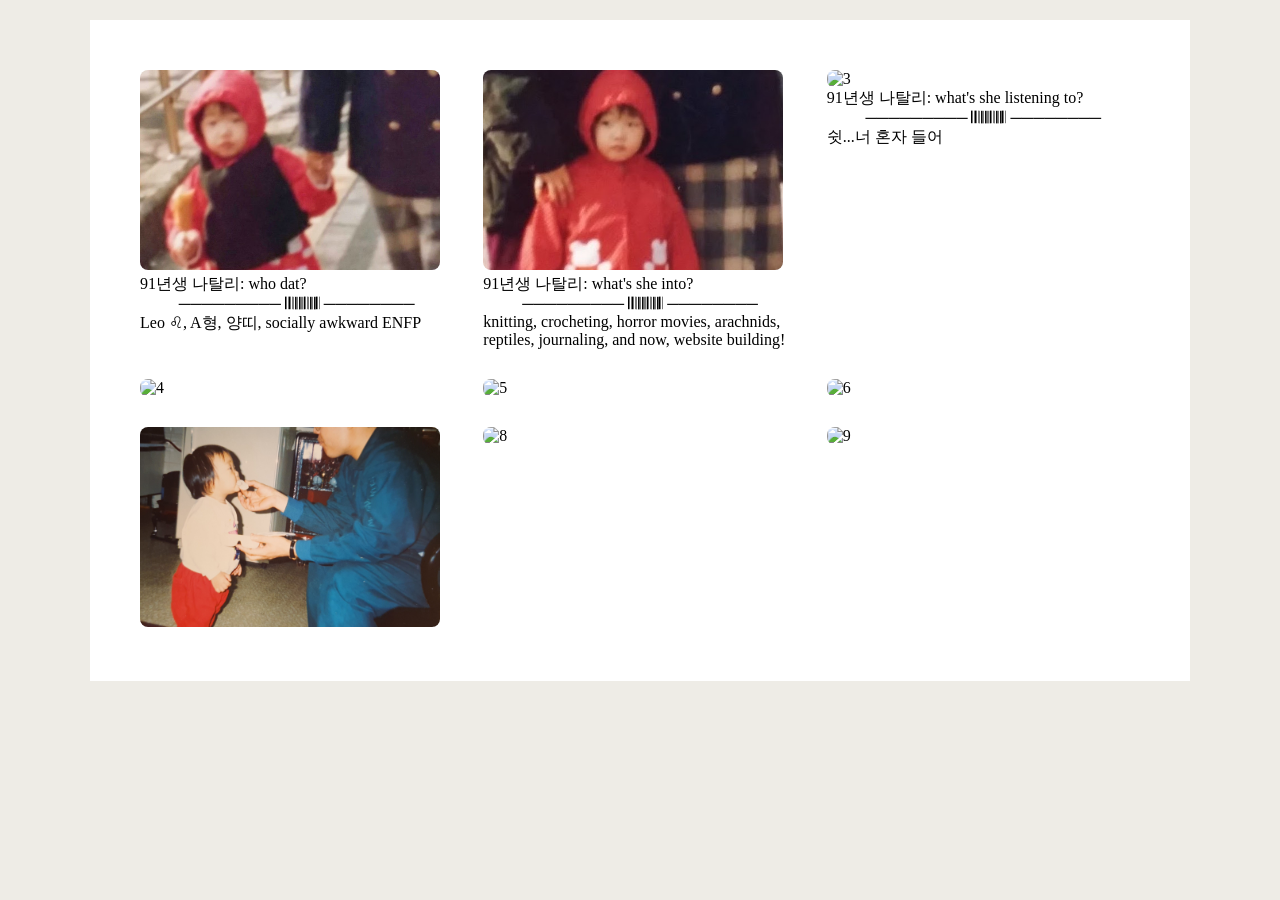
==== gallery/index.html @ 5973ffe4 "first commit" ====
<!DOCTYPE html>
<html lang="en">
<head>
    <link rel="stylesheet" href="../style.css">
    <meta charset="UTF-8">
    <meta name="viewport" content="width=device-width, initial-scale=1.0">
    <title>poppy farm 2.0</title>
</head>
<body>
    <div class="gallery">
        <div class="photo">
            <div class="card-inner">
                <div class="card-front">
                    <img src="../assets/natalie01.jpg" alt="1">
                </div>
                <div class="card-back">
                    91년생 나탈리: who dat?<div class="divider"></div>
                    Leo ♌︎, A형, 양띠, socially awkward ENFP
                </div>
            </div>    
        </div>
        <div class="photo">
            <div class="card-inner">
                <div class="card-front">
                    <img src="../assets/natalie02.jpg" alt="2">
                </div>
                <div class="card-back">
                    91년생 나탈리: what's she into?<div class="divider"></div>
                    knitting, crocheting, horror movies, arachnids, reptiles, journaling, and now, website building!
                </div>
            </div>
        </div>
         <div class="photo">
            <div class="card-inner">
                <div class="card-front">
                    <img src="../assets/natalie03.jpg" alt="3">
                </div>
                <div class="card-back">
                    91년생 나탈리: what's she listening to?<div class="divider"></div>
                    쉿...<a href="https://youtube.com/playlist?list=PL7Nf_VNp2sX4aR4-QvXy-m6j8w3zSUej3&si=7U01WchYT650vF-n">너 혼자 들어</a>
                </div>
            </div>
        </div>
        <div class="photo"><img src="../assets/natalie04.jpg" alt="4"></div>
        <div class="photo"><img src="../assets/natalie05.jpg" alt="5"></div>
        <div class="photo"><img src="../assets/natalie06.jpg" alt="6"></div>
        <div class="photo"><img src="../assets/natalie07.jpg" alt="7"></div>
        <div class="photo"><img src="../assets/natalie08.jpg" alt="8"></div>
        <div class="photo"><img src="../assets/natalie09.jpg" alt="9"></div>  
    </div>
</body>
</html>
---- style.css ----
*{
    box-sizing: border-box;
    font-family: Georgia, 'Times New Roman', Times, serif;
}

    body{
    background-color:rgb(238, 236, 230);
}

:root{
    --blue:cadetblue;
}

::selection{
    background-color:var(--blue);
    color:white;
}

a, a:visited, a:active{
    color:black;
    text-decoration: none;
    cursor: default;
}

a:hover{
    color:var(--blue);
}

.container{
    display:flex;
    gap:30px;
    max-width:900px;
    margin:auto;
    padding: 10px 20px;
}

.main-content{
    width: 450px;
    padding: 10px 20px;
    background-color: rgb(255, 255, 255);

}

.img-wrapper {
    position: relative;    /* 자식(hotspot)의 기준점이 됨 */
    display: inline-block; /* 이미지 크기에 딱 맞게 상자 크기 조절 */
    width: 400px;          /* 기존처럼 고정하거나 100%로 설정 가능 */
}

.img-wrapper img {
    width: 100%;           /* 상자 너비에 맞춤 */
    display: block;
}

/* 2. 투명 클릭 영역 (핫스팟) */
.hotspot {
    position: absolute;    /* 이미지 위로 띄움 */
    
    /* 📍 여기서 위치와 크기를 %로 조절하세요! */
    top: 20%;             
    left: 43%;           
    width: 12%;         
    height: 17%;         
    
    border-radius: 50%;   /* 원형으로 만들고 싶다면 추가 */
    cursor: pointer;
}

.playlist{
    border:dotted 1px;
    padding: 10px;
}

.sidebar {
    width:300px;
}

.divider::before{
    content:"───────── 𝄃𝄃𝄂𝄂𝄀𝄁𝄃𝄂𝄂𝄃 ────────";
}

.divider{  
    width: 100%;
     text-align: center;
}

h1{
    color:dimgray;
    font-size:15pt;
}

h1:hover{
    color:var(--blue);
    font-size:18pt;
    transition:1s;
}

ul li{
    list-style:none;
    font-family:Georgia, 'Times New Roman', Times, serif;}
ul li::before{content:"□  ";}

.gallery {
    background:white;
    margin:auto;
    padding:50px;
    max-width:1100px;
    display: grid;
    grid-template-columns: repeat(3, 1fr);
    gap: 30px;                             /* 사진 사이 간격 */
    margin-top: 20px;
}

.photo img {
    width: 300px;
    height: 200px;         /* 높이를 고정해서 균일하게 만듦 */
    object-fit: cover;     /* 사진이 찌그러지지 않게 꽉 채움 */
    border-radius: 8px;    /* 모서리를 둥글게 */
    transition: transform 0.3s;
}

.photo img:hover {
    transform: scale(1.05); /* 마우스 올리면 살짝 커짐 */
    cursor:auto;
}
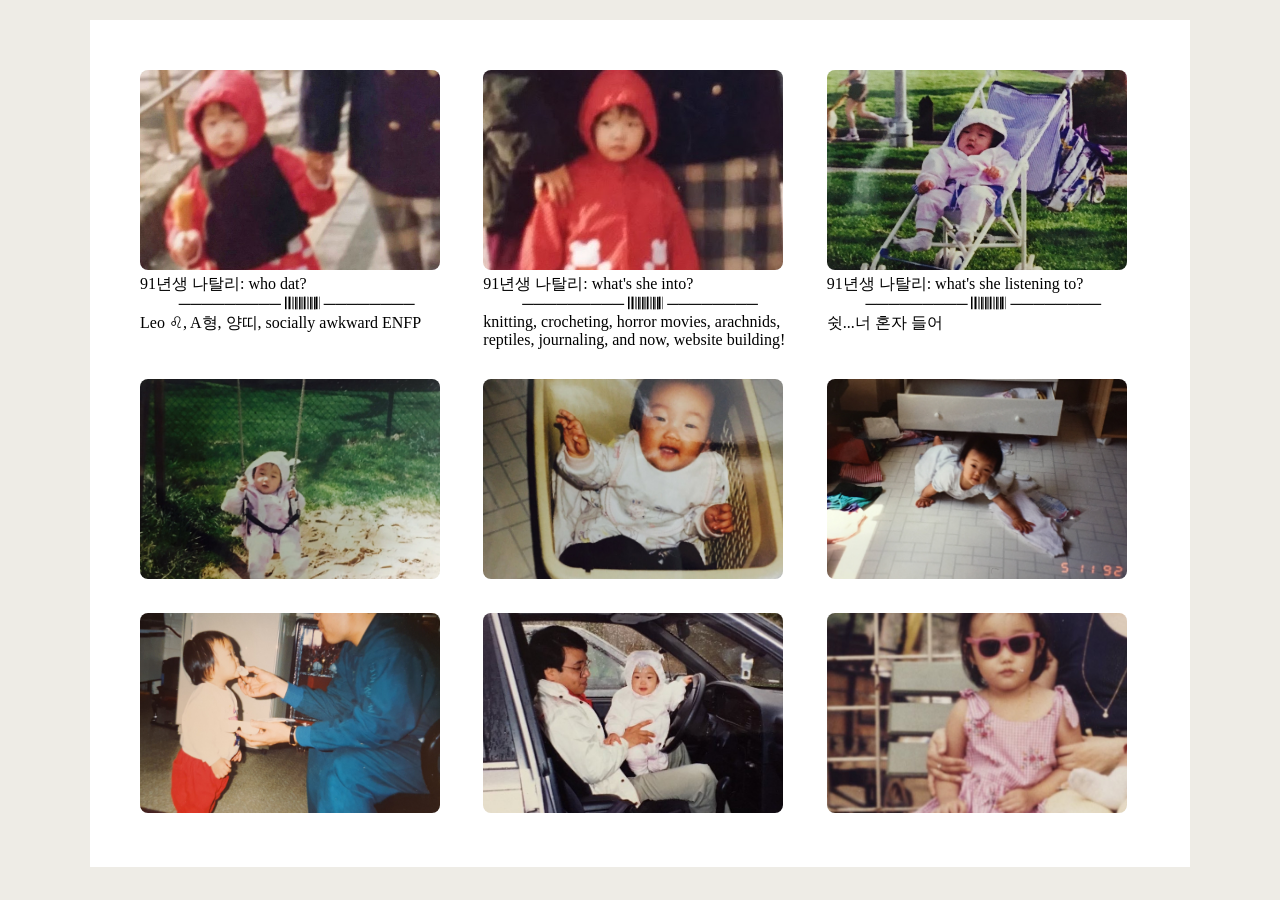
==== commit 056831e4: "first commit" ====
--- a/gallery/index.html
+++ b/gallery/index.html
@@ -33,7 +33,7 @@
          <div class="photo">
             <div class="card-inner">
                 <div class="card-front">
-                    <img src="../assets/natalie03.jpg" alt="3">
+                    <img src="../assets/natalie03.JPG" alt="3">
                 </div>
                 <div class="card-back">
                     91년생 나탈리: what's she listening to?<div class="divider"></div>
@@ -41,12 +41,12 @@
                 </div>
             </div>
         </div>
-        <div class="photo"><img src="../assets/natalie04.jpg" alt="4"></div>
-        <div class="photo"><img src="../assets/natalie05.jpg" alt="5"></div>
-        <div class="photo"><img src="../assets/natalie06.jpg" alt="6"></div>
+        <div class="photo"><img src="../assets/natalie04.JPG" alt="4"></div>
+        <div class="photo"><img src="../assets/natalie05.JPG" alt="5"></div>
+        <div class="photo"><img src="../assets/natalie06.JPG" alt="6"></div>
         <div class="photo"><img src="../assets/natalie07.jpg" alt="7"></div>
-        <div class="photo"><img src="../assets/natalie08.jpg" alt="8"></div>
-        <div class="photo"><img src="../assets/natalie09.jpg" alt="9"></div>  
+        <div class="photo"><img src="../assets/natalie08.JPG" alt="8"></div>
+        <div class="photo"><img src="../assets/natalie09.JPG" alt="9"></div>  
     </div>
 </body>
 </html>
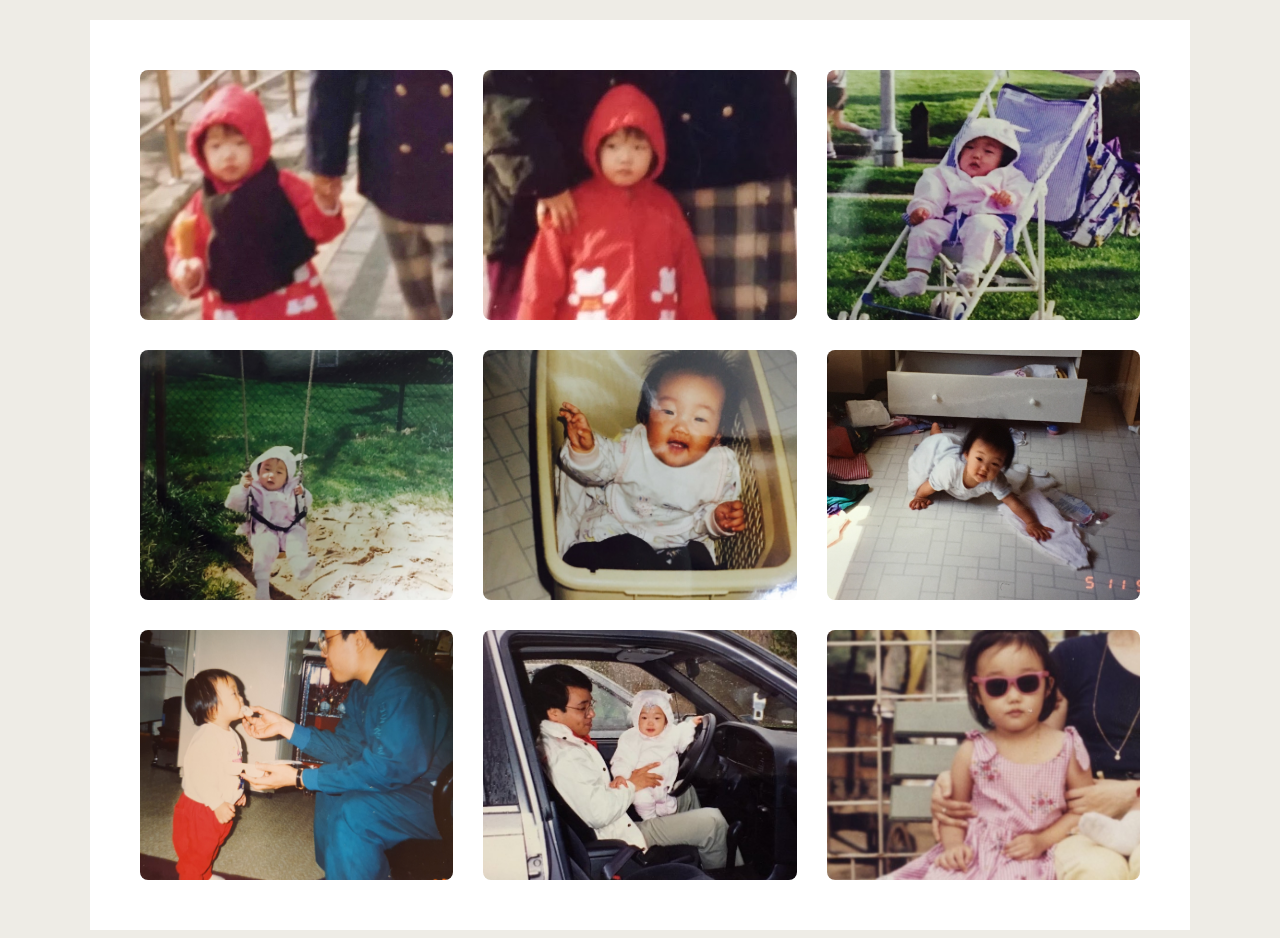
==== commit 0825bca5: "first commit" ====
--- a/gallery/index.html
+++ b/gallery/index.html
@@ -14,8 +14,9 @@
                     <img src="../assets/natalie01.jpg" alt="1">
                 </div>
                 <div class="card-back">
-                    91년생 나탈리: who dat?<div class="divider"></div>
-                    Leo ♌︎, A형, 양띠, socially awkward ENFP
+                    <p>91년생 나탈리: who dat?</p>
+                    <div class="divider"></div>
+                    <p>Leo ♌︎, A형, 양띠, socially awkward ENFP</p>
                 </div>
             </div>    
         </div>
@@ -25,8 +26,9 @@
                     <img src="../assets/natalie02.jpg" alt="2">
                 </div>
                 <div class="card-back">
-                    91년생 나탈리: what's she into?<div class="divider"></div>
-                    knitting, crocheting, horror movies, arachnids, reptiles, journaling, and now, website building!
+                    <p>91년생 나탈리: what's she into?</p>
+                    <div class="divider"></div>
+                    <p>knitting, crocheting, horror movies, arachnids, reptiles, journaling, and now, website building!</p>
                 </div>
             </div>
         </div>
@@ -36,17 +38,77 @@
                     <img src="../assets/natalie03.JPG" alt="3">
                 </div>
                 <div class="card-back">
-                    91년생 나탈리: what's she listening to?<div class="divider"></div>
-                    쉿...<a href="https://youtube.com/playlist?list=PL7Nf_VNp2sX4aR4-QvXy-m6j8w3zSUej3&si=7U01WchYT650vF-n">너 혼자 들어</a>
+                    <p>91년생 나탈리: what's she listening to?</p><div class="divider"></div>
+                    <p>쉿...<a href="https://youtube.com/playlist?list=PL7Nf_VNp2sX4aR4-QvXy-m6j8w3zSUej3&si=7U01WchYT650vF-n">너 혼자 들어</a></p>
                 </div>
             </div>
         </div>
-        <div class="photo"><img src="../assets/natalie04.JPG" alt="4"></div>
-        <div class="photo"><img src="../assets/natalie05.JPG" alt="5"></div>
-        <div class="photo"><img src="../assets/natalie06.JPG" alt="6"></div>
-        <div class="photo"><img src="../assets/natalie07.jpg" alt="7"></div>
-        <div class="photo"><img src="../assets/natalie08.JPG" alt="8"></div>
-        <div class="photo"><img src="../assets/natalie09.JPG" alt="9"></div>  
+       <div class="photo">
+            <div class="card-inner">
+                <div class="card-front">
+                    <img src="../assets/natalie04.JPG" alt="4" />
+                </div>
+                <div class="card-back">
+                    <div class="divider"></div>
+                    to be continued
+                </div>
+            </div>
+        </div>
+        <div class="photo">
+            <div class="card-inner">
+                <div class="card-front">
+                    <img src="../assets/natalie05.JPG" alt="5" />
+                </div>
+                <div class="card-back">
+                    <div class="divider"></div>
+                    to be continued
+                </div>
+            </div>
+        </div>
+        <div class="photo">
+            <div class="card-inner">
+                <div class="card-front">
+                    <img src="../assets/natalie06.JPG" alt="6" />
+                </div>
+                <div class="card-back">
+                    <div class="divider"></div>
+                    to be continued
+                </div>
+            </div>
+        </div>
+        <div class="photo">
+            <div class="card-inner">
+                <div class="card-front">
+                    <img src="../assets/natalie07.jpg" alt="7" />
+                </div>
+                <div class="card-back">
+                    <div class="divider"></div>
+                    to be continued
+                </div>
+            </div>
+        </div>
+        <div class="photo">
+            <div class="card-inner">
+                <div class="card-front">
+                    <img src="../assets/natalie08.JPG" alt="8" />
+                </div>
+                <div class="card-back">
+                    <div class="divider"></div>
+                    to be continued
+                </div>
+            </div>
+        </div>
+        <div class="photo">
+            <div class="card-inner">
+                <div class="card-front">
+                    <img src="../assets/natalie09.JPG" alt="9" />
+                </div>
+                <div class="card-back">
+                    <div class="divider"></div>
+                    to be continued
+                </div>
+            </div>
+        </div>
     </div>
 </body>
 </html>
--- a/style.css
+++ b/style.css
@@ -107,19 +107,75 @@
     max-width:1100px;
     display: grid;
     grid-template-columns: repeat(3, 1fr);
-    gap: 30px;                             /* 사진 사이 간격 */
+    gap: 30px;
     margin-top: 20px;
 }
 
-.photo img {
-    width: 300px;
-    height: 200px;         /* 높이를 고정해서 균일하게 만듦 */
-    object-fit: cover;     /* 사진이 찌그러지지 않게 꽉 채움 */
-    border-radius: 8px;    /* 모서리를 둥글게 */
-    transition: transform 0.3s;
+.photo {
+    perspective: 1000px; 
+    height: 250px;
 }
 
-.photo img:hover {
-    transform: scale(1.05); /* 마우스 올리면 살짝 커짐 */
-    cursor:auto;
+.card-inner {
+    position: relative;
+    width: 100%;
+    height: 100%;
+    text-align: center;
+    transition: transform 0.6s cubic-bezier(0.4, 0, 0.2, 1); /* 더 쫀득한 애니메이션 */
+    transform-style: preserve-3d;
+}
+
+.photo:hover .card-inner {
+    transform: rotateY(180deg);
+}
+
+.photo img {
+  width: 100%;
+  height: 100%;
+  object-fit: cover;
+}
+
+.card-front,
+.card-back {
+  position: absolute;
+  inset: 0;
+  backface-visibility: hidden;
+  -webkit-backface-visibility: hidden; /* 사파리 대응 */
+  border-radius: 8px;
+  overflow: hidden;
+}
+
+.card-front {
+  display: flex;
+  align-items: center;
+  justify-content: center;
+}
+
+/* 앞면 이미지가 카드 꽉 차게 */
+.card-front img {
+  width: 100%;
+  height: 100%;
+  object-fit: cover;
+  display: block;
+}
+
+.card-back {
+  background: white;
+  padding: 20px;
+  transform: rotateY(180deg);
+  line-height: 1.4;
+  font-size: 11pt;
+  border-style:solid;
+  border-color:black;
+  border: width 1 px;
+
+  display: flex;
+  flex-direction: column;
+  justify-content: flex-start;
+  align-items: flex-start;
+}
+
+/* 클릭해서 뒤집혔을 때 */
+.photo.is-flipped .card-inner {
+  transform: rotateY(180deg);
 }
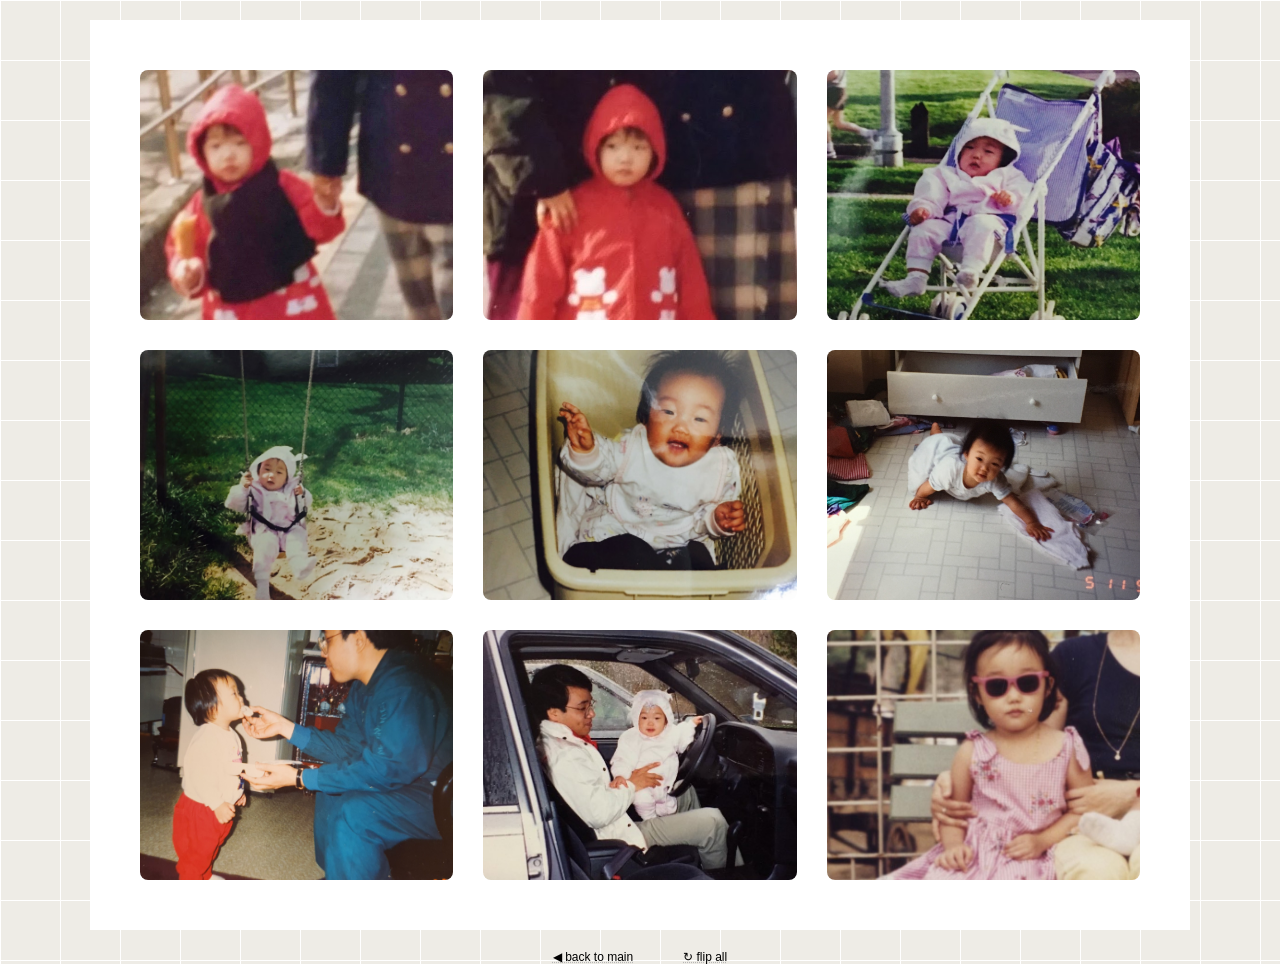
==== commit 0c3e4885: "midnight tinkering" ====
--- a/gallery/index.html
+++ b/gallery/index.html
@@ -28,7 +28,7 @@
                 <div class="card-back">
                     <p>91년생 나탈리: what's she into?</p>
                     <div class="divider"></div>
-                    <p>knitting, crocheting, horror movies, arachnids, reptiles, journaling, and now, website building!</p>
+                    <p>knitting, crocheting, horror movies, arachnids, reptiles, journaling, mahjong, boardgames, and now, website building!</p>
                 </div>
             </div>
         </div>
@@ -38,7 +38,8 @@
                     <img src="../assets/natalie03.JPG" alt="3">
                 </div>
                 <div class="card-back">
-                    <p>91년생 나탈리: what's she listening to?</p><div class="divider"></div>
+                    <p>91년생 나탈리: what's she listening to?</p>
+                    <div class="divider"></div>
                     <p>쉿...<a href="https://youtube.com/playlist?list=PL7Nf_VNp2sX4aR4-QvXy-m6j8w3zSUej3&si=7U01WchYT650vF-n">너 혼자 들어</a></p>
                 </div>
             </div>
@@ -49,8 +50,14 @@
                     <img src="../assets/natalie04.JPG" alt="4" />
                 </div>
                 <div class="card-back">
+                    <p>91년생 나탈리: letterboxd top 4?</p>
                     <div class="divider"></div>
-                    to be continued
+                    <ul>
+                        <li>Hereditary</li>
+                        <li>Sinners</li>
+                        <li>Lilo & Stitch</li>
+                        <li>Pearl</li>
+                    </ul>
                 </div>
             </div>
         </div>
@@ -60,8 +67,16 @@
                     <img src="../assets/natalie05.JPG" alt="5" />
                 </div>
                 <div class="card-back">
+                    <p>91년생 나탈리: 마라탕 주문?</p>
                     <div class="divider"></div>
-                    to be continued
+                    <ul>
+                        <li>맵기: 1.5단계</li>
+                        <li>양고기 추가</li>
+                        <li>팽이버섯 많이</li>
+                        <li>숙주, 청경채</li>
+                        <li>목면 두부</li>
+                        <li>옥수수면</li>
+                    </ul>
                 </div>
             </div>
         </div>
@@ -71,8 +86,16 @@
                     <img src="../assets/natalie06.JPG" alt="6" />
                 </div>
                 <div class="card-back">
+                    <p>91년생 나탈리: 뭐에 꽂혀 살아?</p>
                     <div class="divider"></div>
-                    to be continued
+                    <ul>
+                        <li>엑셀로 가계부 만들기</li>
+                        <li>내돈내산 내 방 인테리어</li>
+                        <li>indie web 서핑</li>
+                        <li>대바늘로 꽈배기 뜨기</li>
+                        <li>경제와 재테크 기초 공부</li>
+                        <li>너만 오면 완성되는 4인 마작팟...</li>
+                    </ul>
                 </div>
             </div>
         </div>
@@ -82,8 +105,9 @@
                     <img src="../assets/natalie07.jpg" alt="7" />
                 </div>
                 <div class="card-back">
+                    <p>91년생 나탈리: 지금 무슨 생각해?</p>
                     <div class="divider"></div>
-                    to be continued
+                    <p>이력서를 쓸 때도 느끼는 거지만 나를 소개하는 건 정말 어려운 일이구나. "어떤 얘기를 해야 재밌을까?" 싶다가도, 사람들은 근본적으로 타인에게 관심이 없는데 아무리 내가 머리를 굴려 PR을 해봤자 없던 흥미가 생길까 싶어. 새로운 관심을 갈구하기보단, 이미 나에게 관심을 갖고 여기까지 찾아온 너에게 고맙다는 말을 남길게!</p>
                 </div>
             </div>
         </div>
@@ -93,8 +117,9 @@
                     <img src="../assets/natalie08.JPG" alt="8" />
                 </div>
                 <div class="card-back">
+                    <p>91년생 나탈리: what's in my bag?</p>
                     <div class="divider"></div>
-                    to be continued
+                   <p>미니소 보조배터리 / 무인양품 블랙 메쉬 미니 파우치 / QCY 멜로버즈 화이트 블루투스 이어폰 / 입생로랑 따뚜아쥬 꾸뛰르 매트 사틴 8호 Black Red Code / 토리버치 카드지갑 / 아이패드 10세대 / 블루투스 키보드 / 뜨개 프로젝트 백 / 손수건 / 미니소 휴대용 티슈 / 물티슈 / 치실 / 다이소 알콜 스왑 / 기름종이 / 차 키 </p>
                 </div>
             </div>
         </div>
@@ -110,5 +135,25 @@
             </div>
         </div>
     </div>
+   <div class="nav-container">
+        <div class="navigator">
+            <a href="../index.html">◀ back to main</a>
+        </div>
+        <div class="navigator">
+            <a href="#" onclick="flipAllCards(); return false;">↻ flip all</a>
+        </div>
+    </div>
+
+<script>
+function flipAllCards() {
+    // 1. 모든 .photo 요소를 가져옵니다.
+    const cards = document.querySelectorAll('.photo');
+    
+    // 2. 각 카드마다 'is-flipped' 클래스를 껏다 켭니다.
+    cards.forEach(card => {
+        card.classList.toggle('is-flipped');
+    });
+}
+</script>
 </body>
 </html>
--- a/style.css
+++ b/style.css
@@ -1,14 +1,24 @@
 *{
     box-sizing: border-box;
-    font-family: Georgia, 'Times New Roman', Times, serif;
-}
+    font-family: sans-serif;
+    font-size: 9pt;
+}
+
 
     body{
-    background-color:rgb(238, 236, 230);
+    background-color: var(--beige);
+    background-image: 
+        linear-gradient(to right, white 1px, transparent 1px),
+        linear-gradient(to bottom, white 1px, transparent 1px);
+    background-size: 60px 60px;
+    margin: 0;
+    padding: 0;
 }
 
 :root{
     --blue:cadetblue;
+    --beige:rgb(238, 236, 230);
+    --grey:rgb(108, 108, 108);
 }
 
 ::selection{
@@ -20,10 +30,35 @@
     color:black;
     text-decoration: none;
     cursor: default;
+    text-decoration: underline dotted rgb(184, 183, 183);
 }
 
 a:hover{
     color:var(--blue);
+}
+
+h6{
+  color: var(--grey);
+  font-family: 
+  font-size: 8pt;
+  font-style: italic;
+  font-weight: normal;
+  margin: 2px;
+}
+
+h6 a, h6 a:visited, h6 a:active{
+    color:var(--grey);
+    text-decoration: underline dotted var(--grey);
+    
+}
+
+h6 a:hover {
+    color: var(--blue); 
+}
+
+.button{
+  background: var(--beige);
+  border: 1px dotted black;
 }
 
 .container{
@@ -41,42 +76,97 @@
 
 }
 
+.navigator{
+  display: flex;
+}
+
+.nav-container {
+    display: flex;     
+    gap: 50px;         
+    justify-content: center; 
+    margin-top: 20px;
+}
+
+.nav-container button {
+    background: white;
+    border: 1px solid black; 
+    padding: 5px 12px;
+    font-family: Georgia, serif;
+    font-style: italic;
+    cursor: pointer;
+}
+
+.nav-container button:hover {
+    background-color: black;
+    color: white;
+}
+
 .img-wrapper {
-    position: relative;    /* 자식(hotspot)의 기준점이 됨 */
-    display: inline-block; /* 이미지 크기에 딱 맞게 상자 크기 조절 */
-    width: 400px;          /* 기존처럼 고정하거나 100%로 설정 가능 */
+    position: relative;
+    display: block;        
+    margin: 20px auto;     
+    width: 100%;           
+    max-width: 400px;      
+    background: white;    
+    padding: 10px;        
+    border: 1px solid #ddd; 
 }
 
 .img-wrapper img {
-    width: 100%;           /* 상자 너비에 맞춤 */
+    width: 100%;
     display: block;
-}
-
-/* 2. 투명 클릭 영역 (핫스팟) */
+    /* Optional: filter: sepia(0.1); -> Adds a very subtle vintage feel */
+}
+
+.br-img-wrapper {
+    position: relative;    
+    display: inline-block; 
+    width: 400px;         
+}
+
+.br-img-wrapper img {
+    width: 100%;          
+    display: block;
+}
+
 .hotspot {
-    position: absolute;    /* 이미지 위로 띄움 */
+    position: absolute;    
     
-    /* 📍 여기서 위치와 크기를 %로 조절하세요! */
     top: 20%;             
     left: 43%;           
     width: 12%;         
     height: 17%;         
     
-    border-radius: 50%;   /* 원형으로 만들고 싶다면 추가 */
+    border-radius: 50%;
     cursor: pointer;
 }
 
-.playlist{
+#random-text {
+    margin-top: 12px;
+    font-size: 10pt;
+    color: dimgray;
+    text-align: center;
+    font-family: 'Courier New', Courier, monospace;
+    font-style: italic;
+    line-height: 1.4;
+}
+
+
+.sub-box{
     border:dotted 1px;
     padding: 10px;
+    margin:10px;
 }
 
 .sidebar {
     width:300px;
+    display: flex;
+    flex-direction: column;
+    gap: 14px;
 }
 
 .divider::before{
-    content:"───────── 𝄃𝄃𝄂𝄂𝄀𝄁𝄃𝄂𝄂𝄃 ────────";
+    content:"──────── 𝄃𝄃𝄂𝄂𝄀𝄁𝄃𝄂𝄂𝄃 ───────";
 }
 
 .divider{  
@@ -89,15 +179,11 @@
     font-size:15pt;
 }
 
-h1:hover{
-    color:var(--blue);
-    font-size:18pt;
-    transition:1s;
-}
 
 ul li{
     list-style:none;
-    font-family:Georgia, 'Times New Roman', Times, serif;}
+    }
+
 ul li::before{content:"□  ";}
 
 .gallery {
@@ -165,9 +251,7 @@
   transform: rotateY(180deg);
   line-height: 1.4;
   font-size: 11pt;
-  border-style:solid;
-  border-color:black;
-  border: width 1 px;
+  border: 1px solid black;
 
   display: flex;
   flex-direction: column;
@@ -175,7 +259,103 @@
   align-items: flex-start;
 }
 
-/* 클릭해서 뒤집혔을 때 */
 .photo.is-flipped .card-inner {
   transform: rotateY(180deg);
-}+}
+
+
+.card-back ul {
+    text-align: left;
+    padding-left: 10px;
+}
+
+.card-back ul li {
+  margin: 0;
+  padding: 0;
+}
+
+.card-back ul li::before {
+  content: "□";
+  display: inline-block;
+  width: 1.2em;        /* 불릿 자리 폭 고정 */
+}
+
+
+@media (max-width: 600px) {
+  .gallery {
+    grid-template-columns: 1fr;
+    padding: 20px;
+    gap: 16px;
+  }
+
+  .photo {
+    height: 260px; /* 필요하면 조절 */
+  }
+
+
+  .container {
+    flex-direction: column;
+    gap: 16px;
+    padding: 12px;
+  }
+
+  .main-content,
+  .sidebar {
+    width: 100%;
+  }
+
+  .main-content {
+    padding: 14px;
+  }
+
+  /* 메인 이미지가 화면 밖으로 안 나가게 */
+  .img-wrapper {
+    width: 100%;
+    max-width: 400px; /* 원래 감성 유지용, 필요하면 삭제 */
+  }
+
+.br-img-wrapper {
+    width: 100%;
+    max-width: 400px;
+  }
+
+
+  /* iframe도 반응형 */
+  .sidebar iframe {
+    width: 100%;
+    height: 420px; /* 취향으로 조절 */
+  }
+}
+
+.now {
+    height: 150px;
+    border: 1px dotted var(--blue);
+    padding: 14px;
+    margin-bottom: 18px;
+    background: white;
+    font-size: 10.5pt;
+    line-height: 1.5;
+}
+
+.now-header {
+  display: flex;
+  justify-content: space-between;
+  align-items: baseline;
+  margin-bottom: 8px;
+}
+
+.now-label {
+  font-size: 9pt;
+  letter-spacing: 1px;
+  text-transform: lowercase;
+  color: var(--blue);
+}
+
+.now-date {
+  font-size: 8.5pt;
+  color: gray;
+}
+
+.now p {
+  margin: 0;
+}
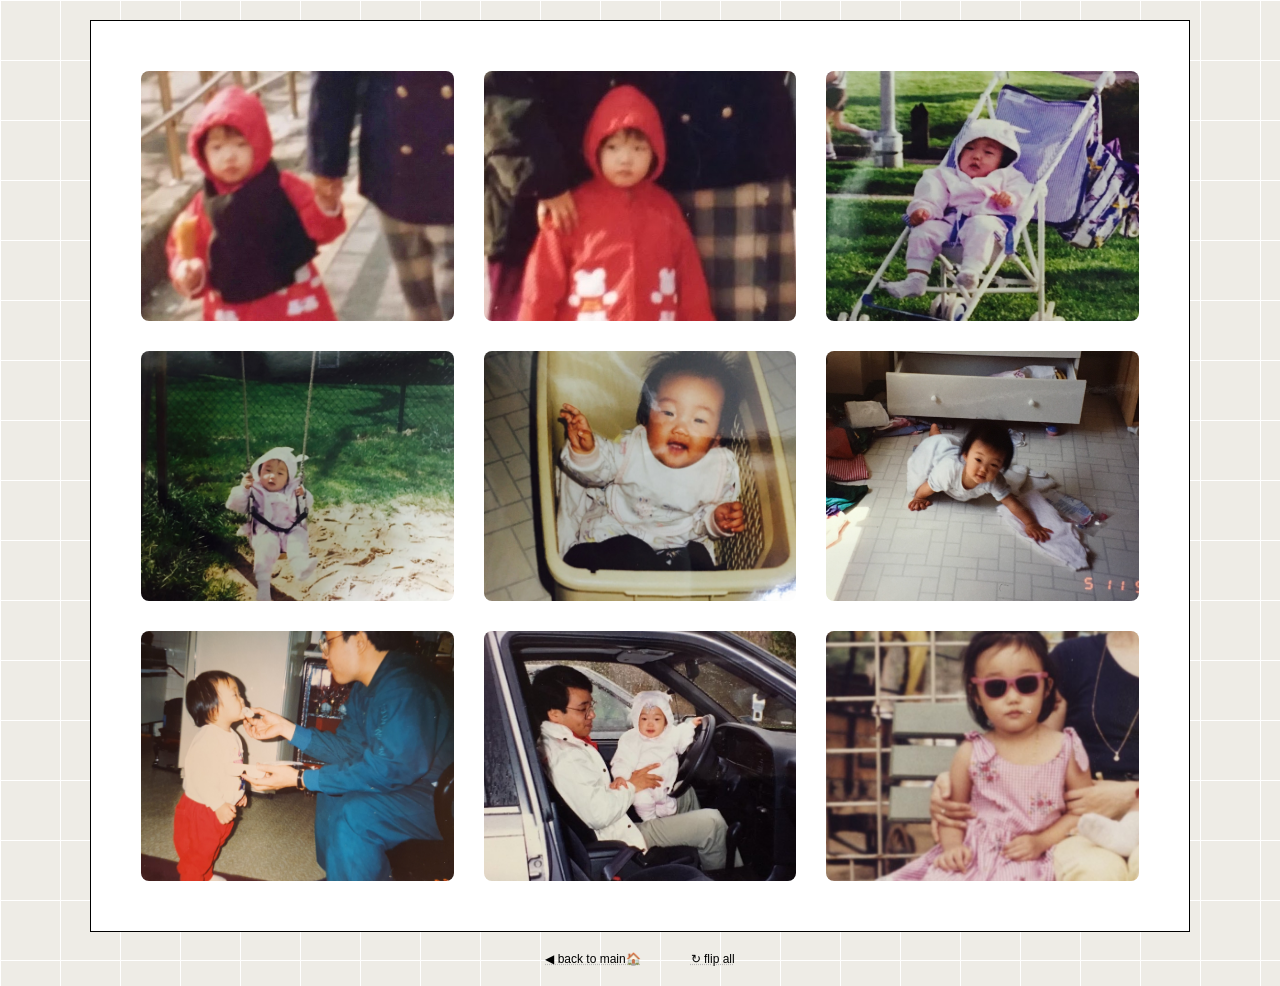
==== commit 692dac9b: "big update" ====
--- a/gallery/index.html
+++ b/gallery/index.html
@@ -137,7 +137,7 @@
     </div>
    <div class="nav-container">
         <div class="navigator">
-            <a href="../index.html">◀ back to main</a>
+            <a href="../index.html">◀ back to main🏠</a>
         </div>
         <div class="navigator">
             <a href="#" onclick="flipAllCards(); return false;">↻ flip all</a>
--- a/style.css
+++ b/style.css
@@ -56,6 +56,10 @@
     color: var(--blue); 
 }
 
+.title{
+  font-style:italic;
+;}
+
 .button{
   background: var(--beige);
   border: 1px dotted black;
@@ -73,8 +77,129 @@
     width: 450px;
     padding: 10px 20px;
     background-color: rgb(255, 255, 255);
-
-}
+    border: 1px solid black;
+
+}
+
+.center-content{
+    width: 800px;
+    padding: 20px;
+    background-color: rgb(255, 255, 255);
+    border: 1px solid black;
+    display:flex;
+    justify-content; space-between;
+}
+
+.header-content{
+    width: auto;
+    padding: 10px;
+    background-color: rgb(255, 255, 255);
+    border: 1px dotted black;
+    justify-content; space-between;
+}
+
+.header-content h1{
+    font-size: 13pt;
+    text-transform: lowercase;
+    margin-top: 0px;
+}
+
+.menu-container {
+    display: flex;     
+    gap: 50px;         
+    justify-content: center; 
+    margin-top: 20px;
+    margin-bottom: 20px;
+}
+
+.menu-container button {
+    background: white;
+    border: 1px solid black; 
+    padding: 5px 12px;
+    font-family: Georgia, serif;
+    font-style: italic;
+    cursor: pointer;
+}
+
+.menu-container button:hover {
+    background-color: black;
+    color: white;
+    transform: scale(1.2);
+    transition: 0.2s;
+}
+
+.list-page-wrapper {
+    display: flex;
+    justify-content: center;
+    padding: 20px 20px;
+}
+
+.list-board {
+    column-count: 3;
+    column-gap: 20px; 
+    width: 100%;
+    max-width: 1000px;
+    margin:0 auto
+}
+
+.list-column{
+   flex:1;
+   display: flex;
+   flex-direction: column;
+}
+
+.list-item-box {
+    background: white;
+    border: 1px solid black;
+    padding: 20px;
+    margin-bottom: 20px;
+    height: auto; 
+    break-inside: avoid;
+    display: inline-block;
+    width: 100%;
+    min-height: 50px; 
+}
+
+.list-item-box:hover{
+  transform: scale(1.1);
+  transition: 0.2s;
+}
+
+.list-item-box h2 {
+    margin-top: 0;
+    font-size: 13pt;
+    text-transform: lowercase; /* 나탈리님 사이트의 무드에 맞춰 소문자로 */
+    border-bottom: 1px solid #eee;
+    padding-bottom: 10px;
+}
+
+.list-item-box ul {
+    padding-left: 0;
+    margin: 15px 0 0 0;
+    list-style: none;
+}
+
+.list-item-box li {
+    display: flex;
+    align-items: flex-start;
+    margin-bottom: 10px;
+}
+
+.list-item-box li::before {
+    content: "□";
+    margin-right: 12px;
+    flex-shrink: 0;
+}
+
+.list-column ul{
+  padding-left: 0;
+}
+
+.list-column ul li::before {
+  margin-right: 10px;
+}
+
+
 
 .navigator{
   display: flex;
@@ -85,6 +210,7 @@
     gap: 50px;         
     justify-content: center; 
     margin-top: 20px;
+    margin-bottom: 20px;
 }
 
 .nav-container button {
@@ -180,6 +306,7 @@
 }
 
 
+
 ul li{
     list-style:none;
     }
@@ -188,6 +315,7 @@
 
 .gallery {
     background:white;
+    border: black solid 1px;
     margin:auto;
     padding:50px;
     max-width:1100px;
@@ -320,18 +448,27 @@
   }
 
 
-  /* iframe도 반응형 */
-  .sidebar iframe {
+    .sidebar iframe {
     width: 100%;
     height: 420px; /* 취향으로 조절 */
   }
+}
+
+.chat-box {
+    height: 480px;
+    border: 1px dotted var(--blue);
+    padding: 15px;
+    margin-bottom: 18px;
+    background: white;
+    font-size: 10.5pt;
+    line-height: 1.5;
 }
 
 .now {
     height: 150px;
     border: 1px dotted var(--blue);
     padding: 14px;
-    margin-bottom: 18px;
+    margin-bottom: 15px;
     background: white;
     font-size: 10.5pt;
     line-height: 1.5;
